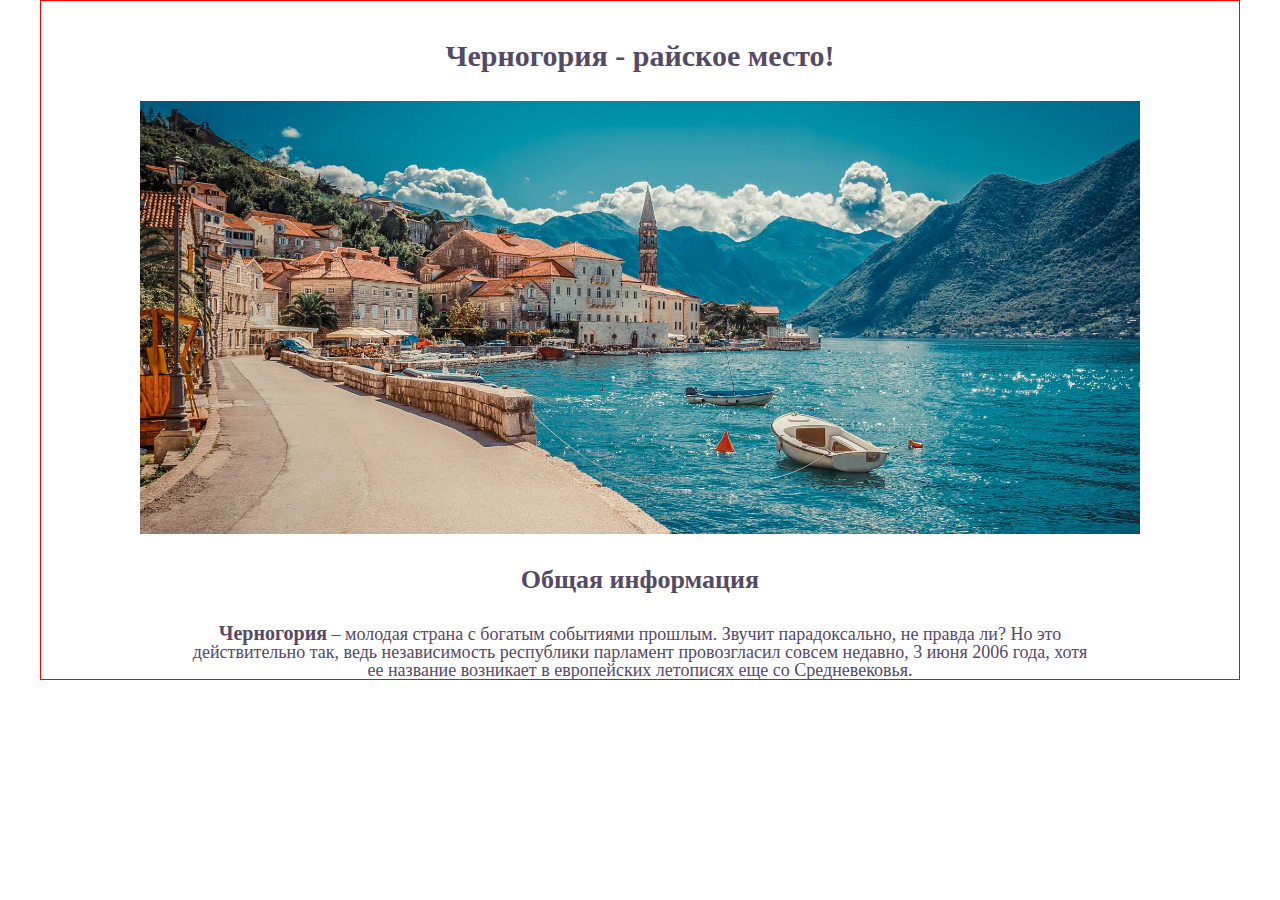
==== week1/lesson2/hw/index.html @ 25d131da "was added 2 lesson and created hw2" ====
<!DOCTYPE html>
<html lang="ru">
  <head>
    <meta charset="UTF-8" />
    <meta http-equiv="X-UA-Compatible" content="IE=edge" />
    <meta name="viewport" content="width=device-width, initial-scale=1.0" />
    <title>Черногория - Райское место</title>
    <link rel="stylesheet" href="css/reset.css" />
    <link rel="stylesheet" href="css/style.css" />
  </head>
  <body>
    <div class="wrapper">
      <h1 class="title-main">Черногория - райское место!</h1>
      <img src="images/img1.jpg" alt="Красоты Черногории" class="img1" />

      <h2 class="title-common_information">Общая информация</h2>
      <p class="text-common__information">
        <b>Черногория</b> – молодая страна с богатым событиями прошлым. Звучит
        парадоксально, не правда ли? Но это действительно так, ведь
        независимость республики парламент провозгласил совсем недавно, 3 июня
        2006 года, хотя ее название возникает в европейских летописях еще со
        Средневековья.
      </p>
    </div>
  </body>
</html>
---- week1/lesson2/hw/css/style.css ----
html {
  box-sizing: border-box;
}
*,
*::after,
*::before {
  box-sizing: inherit;
}

.wrapper {
  width: 1200px;
  margin-left: auto;
  margin-right: auto;
  border: 1px solid red;
  display: block;
  text-align: center;
  color: rgb(85, 73, 104);
}

.title-main {
  text-align: center;
  font-size: 30px;
  font-weight: bold;
  margin: 30px 10px;
  padding-top: 10px;
}
.img1 {
  width: 1000px;
  margin-bottom: 30px;
}

.title-common_information {
  margin-bottom: 30px;
  font-size: 26px;
}

.text-common__information {
  width: 900px;
  font-size: 18px;
  margin: 0 auto;
}

.text-common__information > b {
  font-size: 20px;
}
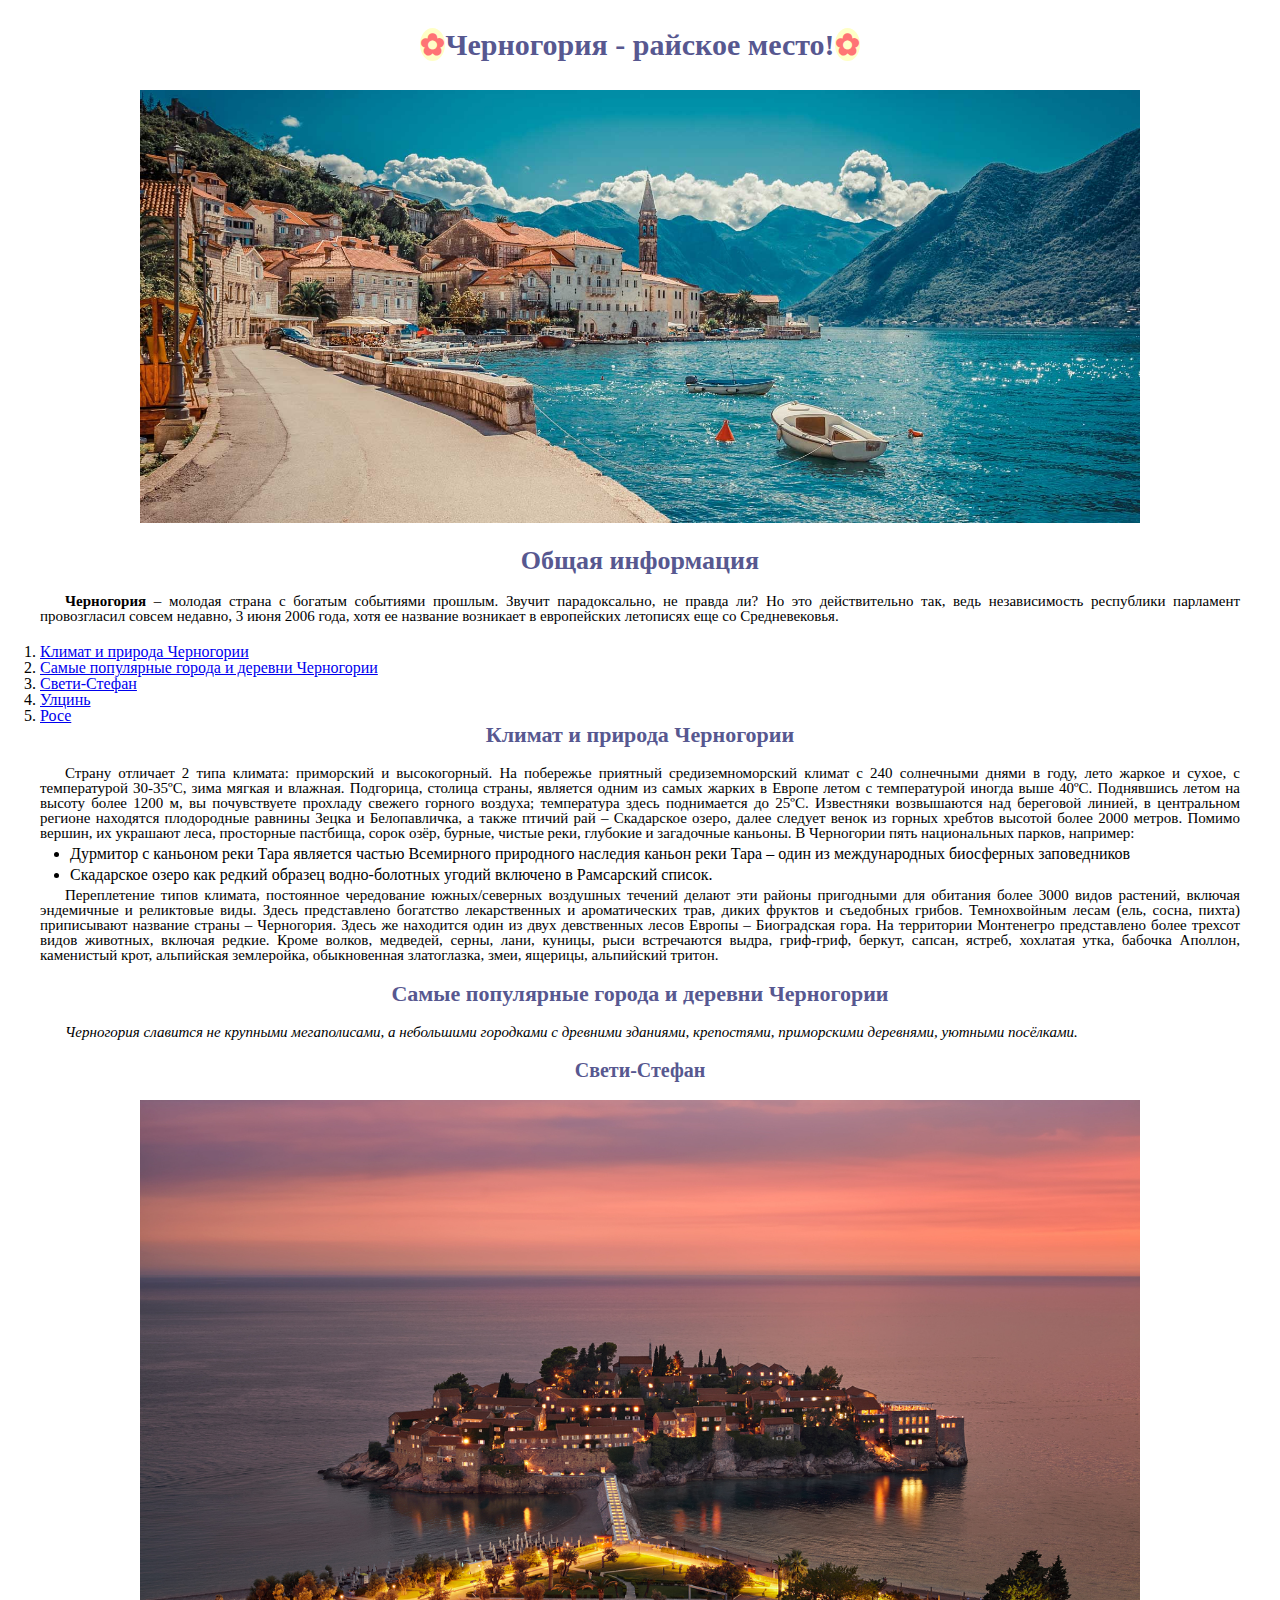
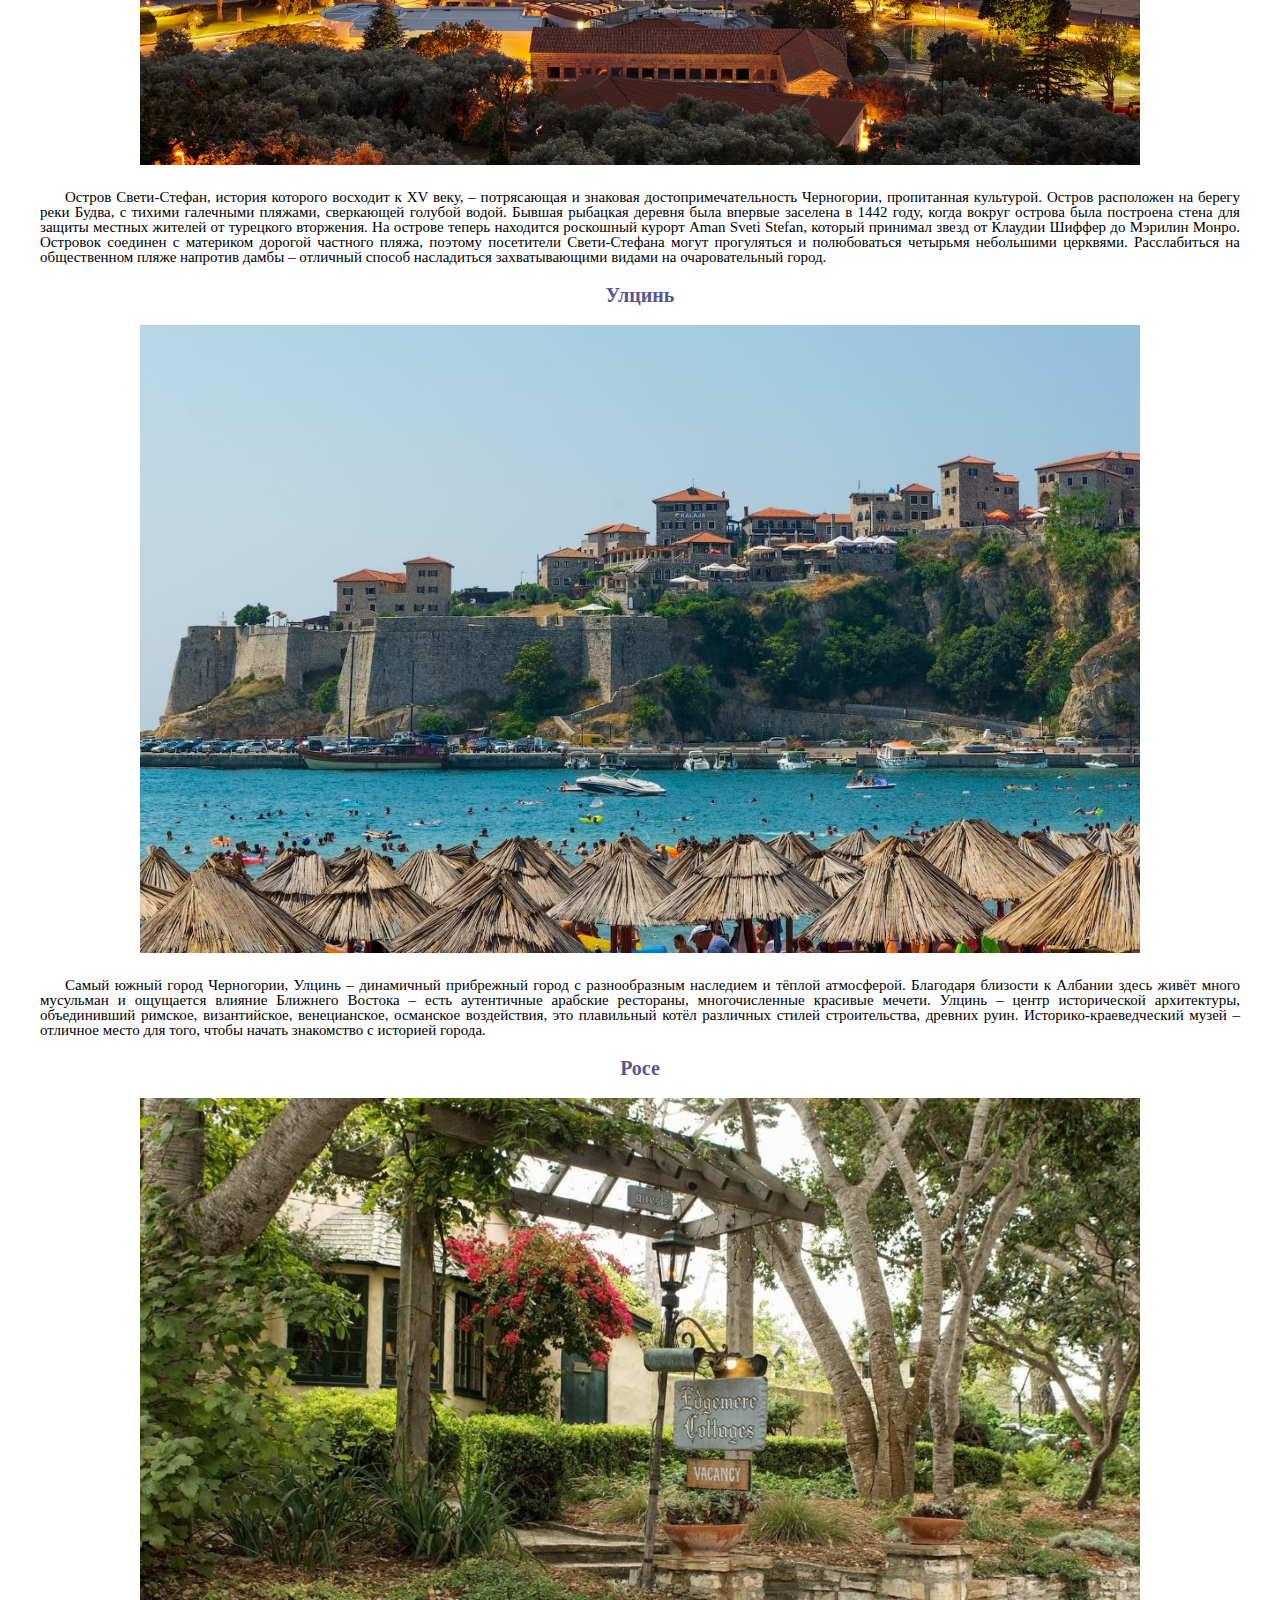
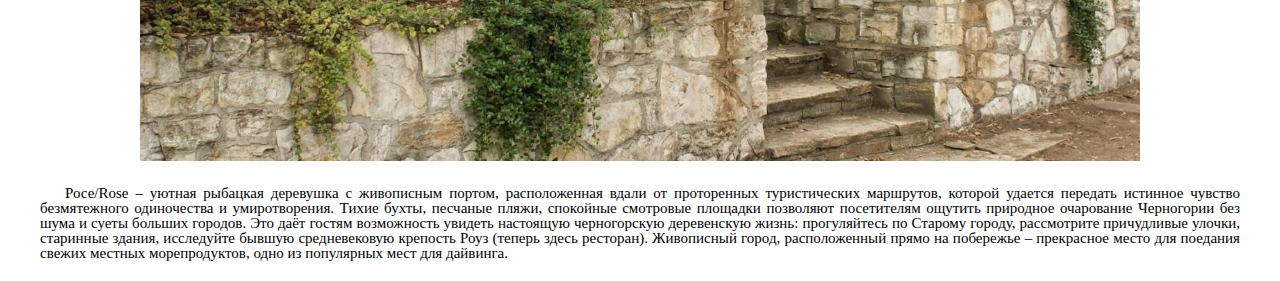
==== commit b02040b9: "was changed 2 hw" ====
--- a/week1/lesson2/hw/index.html
+++ b/week1/lesson2/hw/index.html
@@ -10,17 +10,135 @@
   </head>
   <body>
     <div class="wrapper">
-      <h1 class="title-main">Черногория - райское место!</h1>
-      <img src="images/img1.jpg" alt="Красоты Черногории" class="img1" />
+      <h1 class="title-main title">Черногория - райское место!</h1>
+      <img
+        class="img-main img"
+        src="images/img1.jpg"
+        alt="Красоты Черногории"
+      />
 
-      <h2 class="title-common_information">Общая информация</h2>
-      <p class="text-common__information">
+      <h2 class="title-common_information title">Общая информация</h2>
+      <p class="text-common__information text">
         <b>Черногория</b> – молодая страна с богатым событиями прошлым. Звучит
         парадоксально, не правда ли? Но это действительно так, ведь
         независимость республики парламент провозгласил совсем недавно, 3 июня
         2006 года, хотя ее название возникает в европейских летописях еще со
         Средневековья.
       </p>
+      <ol class="list-common">
+        <li class="item-common">
+          <a class="link-common" href="#">Климат и природа Черногории</a>
+        </li>
+        <li class="item-common">
+          <a class="link-common" href="#"
+            >Самые популярные города и деревни Черногории</a
+          >
+        </li>
+        <li class="item-common">
+          <a class="link-common" href="#">Свети-Стефан</a>
+        </li>
+        <li class="item-common"><a class="link-common" href="#">Улцинь</a></li>
+        <li class="item-common"><a class="link-common" href="#">Росе</a></li>
+      </ol>
+
+      <h3 class="title-weather title">Климат и природа Черногории</h3>
+      <p class="text-weather1 text">
+        Страну отличает 2 типа климата: приморский и высокогорный. На побережье
+        приятный средиземноморский климат с 240 солнечными днями в году, лето
+        жаркое и сухое, с температурой 30-35ºC, зима мягкая и влажная.
+        Подгорица, столица страны, является одним из самых жарких в Европе летом
+        с температурой иногда выше 40ºC. Поднявшись летом на высоту более 1200
+        м, вы почувствуете прохладу свежего горного воздуха; температура здесь
+        поднимается до 25ºC. Известняки возвышаются над береговой линией, в
+        центральном регионе находятся плодородные равнины Зецка и Белопавличка,
+        а также птичий рай – Скадарское озеро, далее следует венок из горных
+        хребтов высотой более 2000 метров. Помимо вершин, их украшают леса,
+        просторные пастбища, сорок озёр, бурные, чистые реки, глубокие и
+        загадочные каньоны. В Черногории пять национальных парков, например:
+      </p>
+      <ul class="list-weather">
+        <li class="item-weather">
+          Дурмитор с каньоном реки Тара является частью Всемирного природного
+          наследия каньон реки Тара – один из международных биосферных
+          заповедников
+        </li>
+        <li class="item-weather">
+          Скадарское озеро как редкий образец водно-болотных угодий включено в
+          Рамсарский список.
+        </li>
+      </ul>
+      <p class="text-weather2 text">
+        Переплетение типов климата, постоянное чередование южных/северных
+        воздушных течений делают эти районы пригодными для обитания более 3000
+        видов растений, включая эндемичные и реликтовые виды. Здесь представлено
+        богатство лекарственных и ароматических трав, диких фруктов и съедобных
+        грибов. Темнохвойным лесам (ель, сосна, пихта) приписывают название
+        страны – Черногория. Здесь же находится один из двух девственных лесов
+        Европы – Биоградская гора. На территории Монтенегро представлено более
+        трехсот видов животных, включая редкие. Кроме волков, медведей, серны,
+        лани, куницы, рыси встречаются выдра, гриф-гриф, беркут, сапсан, ястреб,
+        хохлатая утка, бабочка Аполлон, каменистый крот, альпийская землеройка,
+        обыкновенная златоглазка, змеи, ящерицы, альпийский тритон.
+      </p>
+
+      <h3 class="title-citys title">
+        Самые популярные города и деревни Черногории
+      </h3>
+      <p class="text-citys text">
+        Черногория славится не крупными мегаполисами, а небольшими городками с
+        древними зданиями, крепостями, приморскими деревнями, уютными посёлками.
+      </p>
+
+      <h4 class="title-city title">Свети-Стефан</h4>
+      <img
+        class="img-city img"
+        src="images/city1.jpg"
+        alt="Город Свети-Стефан"
+      />
+      <p class="text-city text">
+        Остров Свети-Стефан, история которого восходит к XV веку, – потрясающая
+        и знаковая достопримечательность Черногории, пропитанная культурой.
+        Остров расположен на берегу реки Будва, с тихими галечными пляжами,
+        сверкающей голубой водой. Бывшая рыбацкая деревня была впервые заселена
+        в 1442 году, когда вокруг острова была построена стена для защиты
+        местных жителей от турецкого вторжения. На острове теперь находится
+        роскошный курорт Aman Sveti Stefan, который принимал звезд от Клаудии
+        Шиффер до Мэрилин Монро. Островок соединен с материком дорогой частного
+        пляжа, поэтому посетители Свети-Стефана могут прогуляться и полюбоваться
+        четырьмя небольшими церквями. Расслабиться на общественном пляже
+        напротив дамбы – отличный способ насладиться захватывающими видами на
+        очаровательный город.
+      </p>
+
+      <h4 class="title-city title">Улцинь</h4>
+      <img class="img-city img" src="images/city2.jpg" alt="Город Улцинь" />
+      <p class="text-city text">
+        Самый южный город Черногории, Улцинь – динамичный прибрежный город с
+        разнообразным наследием и тёплой атмосферой. Благодаря близости к
+        Албании здесь живёт много мусульман и ощущается влияние Ближнего Востока
+        – есть аутентичные арабские рестораны, многочисленные красивые мечети.
+        Улцинь – центр исторической архитектуры, объединивший римское,
+        византийское, венецианское, османское воздействия, это плавильный котёл
+        различных стилей строительства, древних руин. Историко-краеведческий
+        музей – отличное место для того, чтобы начать знакомство с историей
+        города.
+      </p>
+
+      <h4 class="title-city title">Росе</h4>
+      <img class="img-city img" src="images/city3.jpg" alt="Город Росе" />
+      <p class="text-city text">
+        Росе/Rose – уютная рыбацкая деревушка с живописным портом, расположенная
+        вдали от проторенных туристических маршрутов, которой удается передать
+        истинное чувство безмятежного одиночества и умиротворения. Тихие бухты,
+        песчаные пляжи, спокойные смотровые площадки позволяют посетителям
+        ощутить природное очарование Черногории без шума и суеты больших
+        городов. Это даёт гостям возможность увидеть настоящую черногорскую
+        деревенскую жизнь: прогуляйтесь по Старому городу, рассмотрите
+        причудливые улочки, старинные здания, исследуйте бывшую средневековую
+        крепость Роуз (теперь здесь ресторан). Живописный город, расположенный
+        прямо на побережье – прекрасное место для поедания свежих местных
+        морепродуктов, одно из популярных мест для дайвинга.
+      </p>
     </div>
   </body>
 </html>
--- a/week1/lesson2/hw/css/style.css
+++ b/week1/lesson2/hw/css/style.css
@@ -1,6 +1,7 @@
 html {
   box-sizing: border-box;
 }
+
 *,
 *::after,
 *::before {
@@ -11,35 +12,66 @@
   width: 1200px;
   margin-left: auto;
   margin-right: auto;
-  border: 1px solid red;
+}
+
+.title {
+  text-align: center;
+  margin-bottom: 20px;
+  color: #575890;
+}
+
+.text {
+  text-indent: 25px;
+  margin-bottom: 20px;
+  font-size: 15px;
+  text-align: justify;
+  color: black;
+}
+
+.img {
+  width: 1000px;
+  margin: 0 auto 25px;
   display: block;
-  text-align: center;
-  color: rgb(85, 73, 104);
 }
 
 .title-main {
-  text-align: center;
   font-size: 30px;
   font-weight: bold;
   margin: 30px 10px;
-  padding-top: 10px;
 }
-.img1 {
-  width: 1000px;
-  margin-bottom: 30px;
+
+.title-main::before,
+.title-main::after {
+  content: "\273f";
+  color: rgb(255, 116, 116);
+  background: rgb(255, 255, 199);
+  border-radius: 50%;
 }
 
 .title-common_information {
-  margin-bottom: 30px;
   font-size: 26px;
 }
 
-.text-common__information {
-  width: 900px;
-  font-size: 18px;
-  margin: 0 auto;
+.title-weather {
+  font-size: 22px;
 }
 
-.text-common__information > b {
+.text-weather1 {
+  margin-bottom: 5px;
+}
+
+.item-weather {
+  margin: 5px 0 5px 30px;
+}
+
+.title-citys {
+  font-size: 22px;
+}
+
+.text-citys {
+  font-style: italic;
+}
+
+.title-city {
   font-size: 20px;
 }
